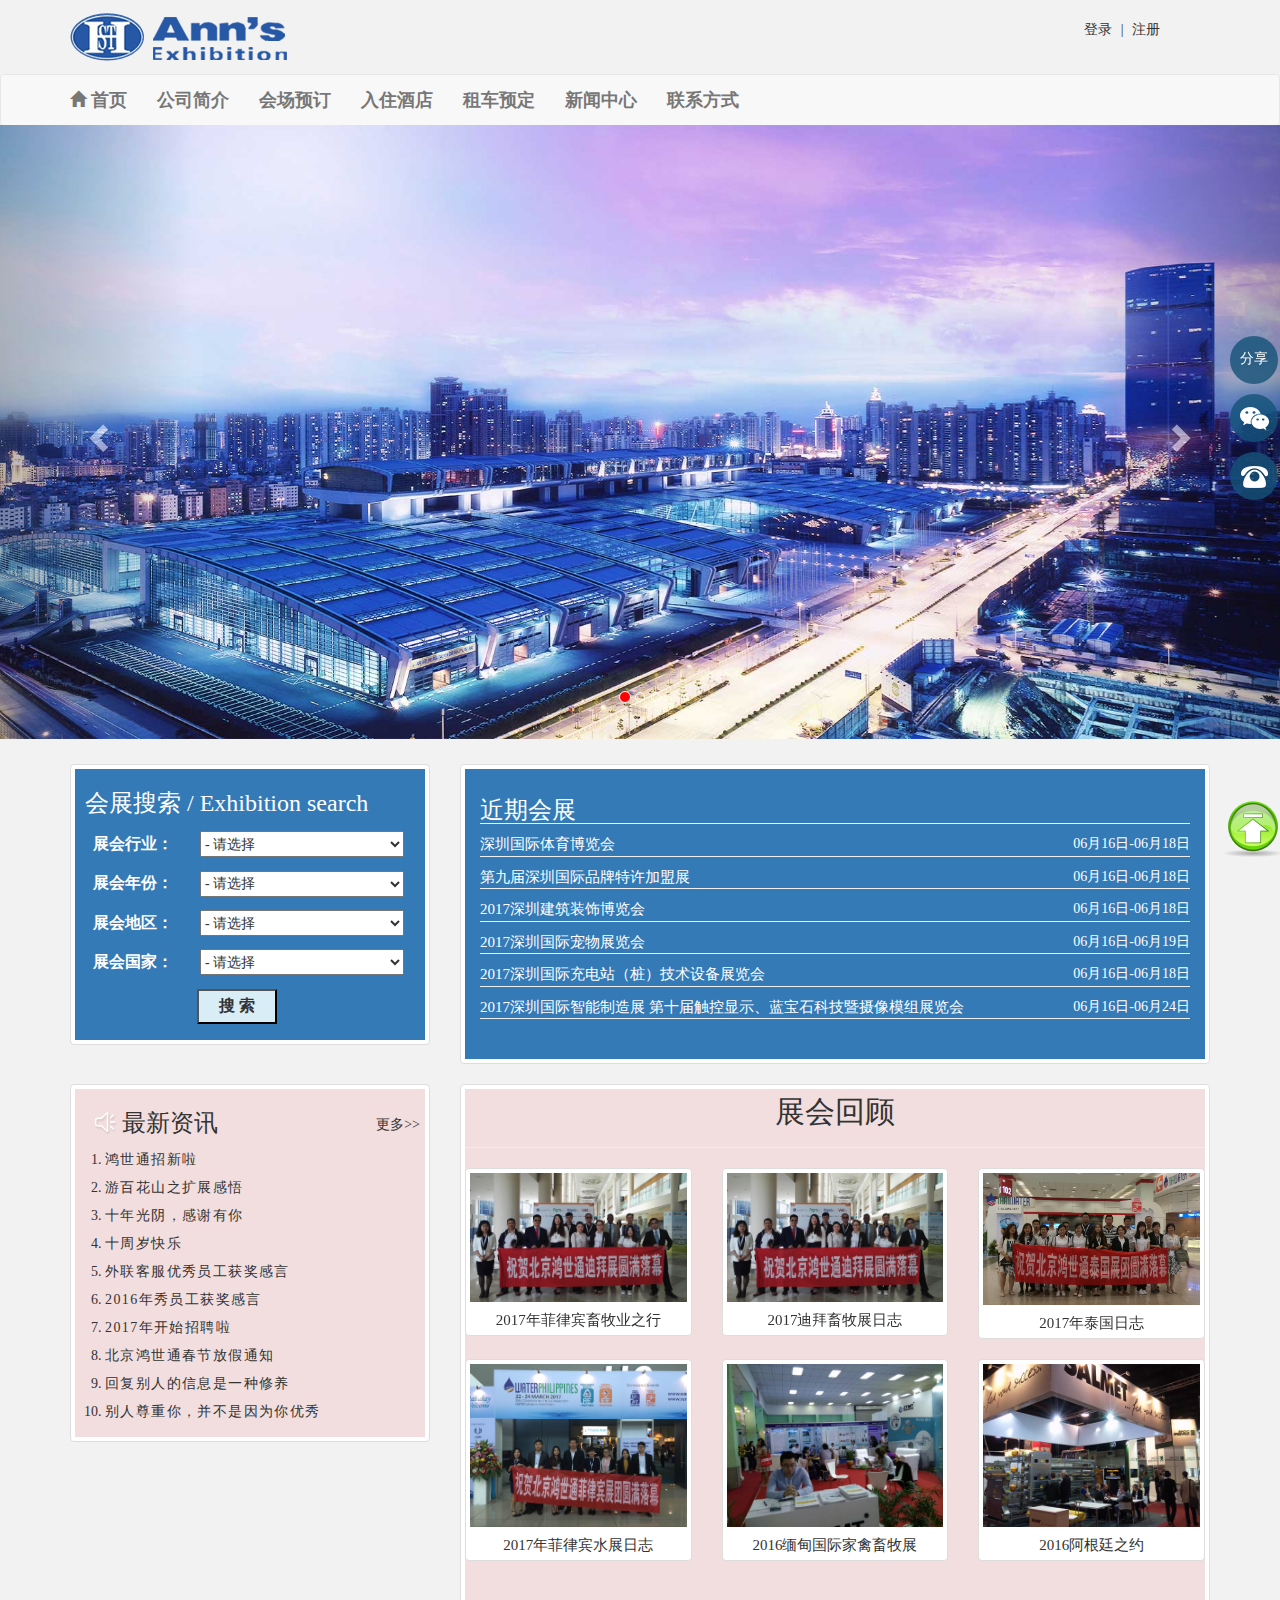
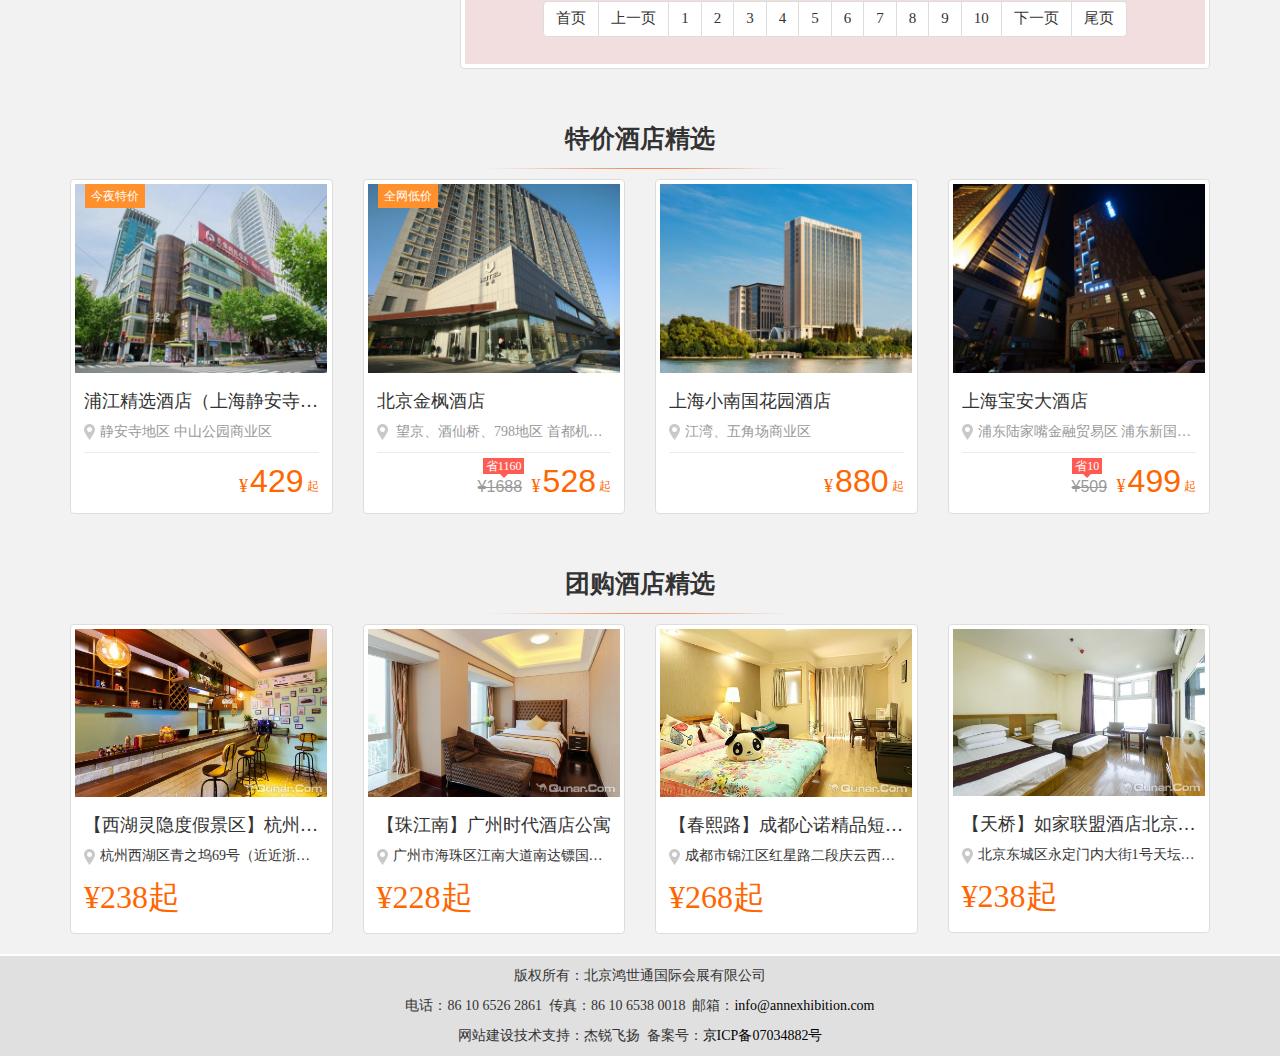
==== index.html @ a506583c "首次" ====
<!DOCTYPE html>
<html lang="en">
<head>
<meta charset="UTF-8">
<title>北京鸿世通</title>
<meta name="viewport" content="width=device-width,initial-scale=1.0">
<link rel="stylesheet" href="css/bootstrap.min.css">
<link rel="stylesheet" href="css/style.css">
</head>
<script>
    function shouji(){
        var a=document.getElementById("sjewm");
        if (a.style.display=="block"){
            a.style.display="none";
        }else {
            a.style.display="block";
        }
    }
    function weix(){
        var a=document.getElementById("ewm");
        if (a.style.display=="block"){
            a.style.display="none";
        }else {
            a.style.display="block";
        }
    }
    function dh(){
        var a= document.getElementById("dianh");
                if(a.style.display=="block"){
                    a.style.display="none";
                }else {
                    a.style.display="block";
                }
    }
    function zhuce(){
        var a= document.getElementById("biaod");
                if(a.style.display=="block"){
                    a.style.display="none";
                }else {
                    a.style.display="block";
                }
    }
  
</script>
<body>
<!--返回顶部js实现-->
<div id="btn"><img src="img/fanhui.png" alt=""></div> 
<script>
window.addEventListener("load", function () {
            var btn = document.getElementById("btn");
            btn.addEventListener("mouseover", moveIn, false);
            btn.addEventListener("mouseout", moveOut, false);

            function moveIn() {
                btn.style.color = "#fff"; //修改的是内联样式，具有最高的优先级; 
                btn.style.textIndent = "0em";
                btn.style.backgroundImage = "none";
                /*btn.style.backgroundColor = "#FF4401";*/
            }

            function moveOut() {
                btn.style.textIndent = "-9999em";
                /*btn.style.backgroundImage = "url(icons.png)";*/
            }

            function goTop(acceleration, time) { //修改参数可调整返回顶部的速度 
                acceleration = acceleration || 0.5;
                time = time || 10;
                var speed = 1 + acceleration;

                function getScrollTop() { //取得滚动条的竖直距离 
                    return document.documentElement.scrollTop || document.body.scrollTop;
                }

                function setScrollTop(value) { //设置滚动条的竖直距离,实现效果的关键就是在很短的间隔时间内不断地修改滚动条的竖直距离,以实现滚动效果 
                    document.documentElement.scrollTop = value;
                    document.body.scrollTop = value;
                }
                window.onscroll = function () {
                    var scrollTop = getScrollTop();
                    if (scrollTop > 500) { //判断滚动条距离窗口顶部多远时显示出来，这里是500px 
                        btn.style.display = "block";
                    }
                    else {
                        btn.style.display = "none";
                    }
                };
                btn.onclick = function () {
                    var timer = setInterval(function () {
                        setScrollTop(Math.floor(getScrollTop() / speed)); //这行代码是关键，取得滚动条竖直距离，除以speed后再给滚动条设置竖直距离 
                        if (getScrollTop() == 0) clearInterval(timer);
                    }, time);
                };
            }
            goTop(0.2, 8);
        }, false);
</script>
<!--返回顶部js实现-->
<header>
<div class="bj">
<div class="container">
    <div class="row">
        <div class="col-md-9">
          <a href="#"><img src="img/logo.png" alt=""/></a>
        </div>
    <div class="col-md-3">
    <div class="right">
           <a href="#">登录</a>
            <span class="shu">|</span>
            <a class="nav-aa1 Sign-in-n" style="cursor: pointer;" href="zhuce.html">注册</a>
    </div>
</div>
<!--注册部分开始-->

<!--注册部分结束-->
</div>
</div>
</div>
<nav role="navigation" class="navbar navbar-default">
<div class="container">
<!--折叠的按钮-->
<div class="navbar-header">
<button data-target="#navbarC" class="navbar-toggle" data-toggle="collapse">
<span class="icon-bar"></span>
<span class="icon-bar"></span>
<span class="icon-bar"></span>
</button>
<a href="index.html" class="navbar-brand"><i class="glyphicon glyphicon-home"></i>首页</a>
</div>
<!--导航，被折叠的步伐-->
<div id="navbarC" class="collapse navbar-collapse">
<ul class="nav navbar-nav">
<li><a href="gongsijianjie.html" class="b1 active">公司简介</a></li>
<li><a href="huichang.html" class="b2">会场预订</a></li>
<li><a href="ruzhujiudian.html" class="b3">入住酒店</a></li>
<li><a href="zucheyuding.html" class="b4">租车预定</a></li>
<li><a href="#" class="b5">新闻中心</a></li>
<li><a href="#" class="b6">联系方式</a></li>
</ul>

</div>
</div>
</nav>
</header>

<div id="banner">
    <div id="c-e-g" class="carousel slide">
        <!--小圆点-->
        <ol class="carousel-indicators">
            <li data-target="#c-e-g" data-slide-to="0" class="active"></li>
            <li data-target="#c-e-g" data-slide-to="1"></li>
            <li data-target="#c-e-g" data-slide-to="2"></li>
        </ol>
        <!--小圆点-->
        <div class="carousel-inner" role="listbox">
            <div class="item active">
                <div class="banner1">
                    <div class="row">
                        <img src="img/banner6.jpg" alt="" class="img-responsive">
                    </div>
                </div>
            </div>
            <div class="item">
                <div class="banner2">
                    <div class="row">
                        <img src="img/banner7.jpg" alt="" class="img-responsive">
                    </div>
                </div>
            </div>
            <div class="item">
                <div class="banner3">
                    <div class="row">
                        <img src="img/banner8.jpg" alt="" class="img-responsive">
                    </div>
                </div>
            </div>
        </div>
        <!--左箭头-->
        <a href="#c-e-g" data-slide="prev" class="left carousel-control">
            <span class="glyphicon glyphicon-chevron-left"></span>
        </a>
        <!--左箭头-->
        <!--右箭头-->
        <a href="#c-e-g" data-slide="next" class="right carousel-control">
            <span class="glyphicon glyphicon-chevron-right"></span>
        </a>
        <!--右箭头-->
    </div>

    <div class="index-sider">
        <div class="shouji" onclick="shouji()">分享</div>
        <div class="sjewm" id="sjewm">
            <a href="#"><img src="img/fenx.png" alt=""></a>
        </div>
        <div class="weix" onclick="weix()">
            <img src="img/wx.png" alt="">
        </div>
        <div class="ewm" id="ewm">
            <img src="img/ewm.png" alt="">
            <span>扫一扫，关注我们</span>
        </div>

        <div class="dh" onclick="dh()">
            <img src="img/dh.png" alt="">
        </div>
        <div class="dianh" id="dianh">
            <p>咨询电话：</p>
            <p>0755-8284 8800
                <br>
                0755-8284 8900
            </p>
        </div>
    </div>

</div>
<section id="section">
<div class="container">
    <div class="row">
        <div class="col-md-4">
            <div class="thumbnail">
                <div class="huizhang bg-primary">
                <h3>会展搜索 / Exhibition search</h3>
                <form action="#" method="post">
                    <p><label>展会行业：</label>
                        <select>
                            <option value=""> - 请选择</option>
                            <option value="">环保水处理</option>
                            <option value="">能源</option>
                            <option value="">农业牧畜</option>
                            <option value="">建材</option>
                            <option value="">铁路</option>
                            <option value="">制冷空调</option>
                            <option value="">医疗</option>
                            <option value="">绿化</option>
                            <option value="">电力</option>
                            <option value="">食品</option>
                            <option value="">酿酒</option>
                            <option value="">汽车、零配</option>
                        </select>
                    </p>
                    <p><label>展会年份：</label>
                        <select>
                            <option value=""> - 请选择</option>
                            <option value="">2005</option>
                            <option value="">2006</option>
                            <option value="">2007</option>
                            <option value="">2008</option>
                            <option value="">2009</option>
                            <option value="">2010</option>
                            <option value="">2011</option>
                            <option value="">2012</option>
                            <option value="">2013</option>
                            <option value="">2014</option>
                            <option value="">2015</option>
                            <option value="">2016</option>
                            <option value="">2017</option>
                        </select>
                    </p>
                    <p><label>展会地区：</label>
                        <select>
                            <option value=""> - 请选择</option>
                            <option value="">亚洲</option>
                            <option value="">北美洲</option>
                            <option value="">欧洲</option>
                            <option value="">南美洲</option>
                            <option value="">非洲</option>
                            <option value="">大洋洲</option>
                        </select>
                    </p>
                    <p><label>展会国家：</label>
                        <select>
                            <option value=""> - 请选择</option>
                            <option value="">中国</option>
                            <option value="">美国</option>
                            <option value="">墨西哥</option>
                            <option value="">加拿大</option>
                            <option value="">土耳其</option>
                            <option value="">马来西亚</option>
                            <option value="">泰国</option>
                            <option value="">孟加拉</option>
                            <option value="">越南</option>
                            <option value="">菲律宾</option>
                            <option value="">迪拜</option>
                            <option value="">哈萨克斯坦</option>
                            <option value="">萨特阿拉伯</option>
                            <option value="">阿布扎比</option>
                            <option value="">缅甸</option>
                            <option value="">印度</option>
                            <option value="">新加坡</option>
                            <option value="">叙利亚</option>
                            <option value="">巴基斯坦</option>
                        </select>
                    </p>
                    <p><label></label><input type="submit" value="搜 索" class="bg-info"></p>
                </form>
            </div>
            </div>
        </div>
        <div class="col-md-8">
            <div class="thumbnail">
                <div class="jqhz bg-primary">
                    <h3>近期会展</h3>
                    <p><a href="#">深圳国际体育博览会</a><span>06月16日-06月18日</span></p>
                    <p><a href="#">第九届深圳国际品牌特许加盟展</a><span>06月16日-06月18日</span></p>
                    <p><a href="#">2017深圳建筑装饰博览会</a><span>06月16日-06月18日</span></p>
                    <p><a href="#">2017深圳国际宠物展览会</a><span>06月16日-06月19日</span></p>
                    <p><a href="#">2017深圳国际充电站（桩）技术设备展览会</a><span>06月16日-06月18日</span></p>
                    <p><a href="#">2017深圳国际智能制造展 第十届触控显示、蓝宝石科技暨摄像模组展览会</a><span>06月16日-06月24日</span></p>
                </div>
            </div>
        </div>
    </div>
<div class="row">
    <div class="col-md-4">
      <div class="thumbnail">
          <div class="zxgg bg-danger">
              <span><a href="#">更多>></a></span>
              <h3><i class="tips"><img src="img/tips.png" alt=""></i>最新资讯</h3>
          <ol class="circle">
              <li><a href="#">鸿世通招新啦</a></li>
              <li><a href="#">游百花山之扩展感悟</a></li>
              <li><a href="#">十年光阴，感谢有你</a></li>
              <li><a href="#">十周岁快乐</a></li>
              <li><a href="#">外联客服优秀员工获奖感言</a></li>
              <li><a href="#">2016年秀员工获奖感言</a></li>
              <li><a href="#">2017年开始招聘啦</a></li>
              <li><a href="#">北京鸿世通春节放假通知</a></li>
              <li><a href="#">回复别人的信息是一种修养</a></li>
              <li><a href="#">别人尊重你，并不是因为你优秀</a></li>
          </ol>
      </div>
      </div>
    </div>
    <div class="col-md-8">
        <div class="thumbnail">
            <div class="zhhg bg-danger">
        <div class="page-header"><h2>展会回顾</h2></div>
            <div class="row">
            <div class="col-md-4 col-sm-4">
                <div class="thumbnail">
                    <a href="#"><img src="img/hz1.png" alt=""></a>
                    <a href="#">2017年菲律宾畜牧业之行</a>
                </div>
            </div>
            <div class="col-md-4 col-sm-4">
                <div class="thumbnail">
                    <a href="#"><img src="img/hz1.png" alt=""></a>
                    <a href="#">2017迪拜畜牧展日志</a>
                </div>
            </div>
            <div class="col-md-4 col-sm-4">
                <div class="thumbnail">
                    <a href="#"><img src="img/hz2.png" alt=""></a>
                    <a href="#">2017年泰国日志</a>
                </div>
            </div>
                <div class="col-md-4 col-sm-4">
                    <div class="thumbnail">
                        <a href="#"><img src="img/hz3.png" alt=""></a>
                        <a href="#">2017年菲律宾水展日志</a>
                    </div>
                </div>
                <div class="col-md-4 col-sm-4">
                    <div class="thumbnail">
                        <a href="#"><img src="img/hz4.jpg" alt=""></a>
                        <a href="#">2016缅甸国际家禽畜牧展</a>
                    </div>
                </div>
                <div class="col-md-4 col-sm-4">
                    <div class="thumbnail">
                        <a href="#"><img src="img/hz5.jpg" alt=""></a>
                        <a href="#">2016阿根廷之约</a>
                    </div>
                </div>
            </div>
       <div><!--分页-->
                    <ul class="pagination">
                        <li><a href="#">首页</a></li>
                        <li><a href="#">上一页</a></li>
                        <li class=""><a href="#">1</a></li>
                        <li><a href="#">2</a></li>
                        <li><a href="#">3</a></li>
                        <li><a href="#">4</a></li>
                        <li><a href="#">5</a></li>
                        <li><a href="#">6</a></li>
                        <li><a href="#">7</a></li>
                        <li><a href="#">8</a></li>
                        <li><a href="#">9</a></li>
                        <li><a href="#">10</a></li>
                        <li><a href="#">下一页</a></li>
                        <li><a href="#">尾页</a></li>
                    </ul>
                </div>
        </div>
    </div>
    </div>
</div>
</div>

</section>
<div class="lineb">
<div class="container">
<h2 class="dg">特价酒店精选</h2>
</div>
</div>
<section id="section1">
<div class="container">
<div class="row">
<div class="col-md-3 col-sm-3">
<div class="thumbnail">
    <div class="tp">
    <a href="#"><img src="img/tj1.jpg" alt=""></a></div>
    <span class="tj" title="尾房甩卖，好酒店低价住">今夜特价</span>
    <div class="caption">
        <h4><a href="#">浦江精选酒店（上海静安寺地铁站店）（原南京西路店）</a></h4>
        <p class="area"><i class="icon-area"></i>静安寺地区 中山公园商业区</p>
        <div class="price">
            <span class="price-sale">
                <span class="price-origin"></span>
                <dfn>¥</dfn>429<span>起</span></span>
        </div>
    </div>
</div>
</div>
<div class="col-md-3 col-sm-3">
<div class="thumbnail">
    <div class="tp">
    <a href="#"><img src="img/tj2.jpg" alt=""></a></div>
    <span class="tj" title="携程独享价，比某团至少便宜10%">全网低价</span>
    <div class="caption">
        <h4><a href="#">北京金枫酒店</a></h4>
        <p class="area"><i class="icon-area"></i> 望京、酒仙桥、798地区 首都机场、新国展地区</p>
        <div class="price">
            <span class="price-origin">
                <del>¥1688</del>
                <span class="tag-sale">省1160<b></b></span>
            </span>
            <span class="price-sale">
                <dfn>¥</dfn>528<span>起</span>
            </span>
        </div>
    </div>
</div>
</div>
<div class="col-md-3 col-sm-3">
<div class="thumbnail">
    <div class="tp">
    <a href="#"><img src="img/tj3.jpg" alt=""></a></div>
    <div class="caption">
        <h4><a href="#">上海小南国花园酒店</a></h4>
        <p class="area"><i class="icon-area"></i>江湾、五角场商业区</p>
        <div class="price">
            <span class="price-sale">
                <span class="price-origin"></span>
                <dfn>¥</dfn>880<span>起</span></span>
        </div>
    </div>
</div>
</div>
<div class="col-md-3 col-sm-3">

<div class="thumbnail">
    <div class="tp">
    <a href="#"><img src="img/tj4.jpg" alt=""></a></div>
    <div class="caption">
        <h4><a href="#">上海宝安大酒店</a></h4>
        <p class="area"><i class="icon-area"></i>浦东陆家嘴金融贸易区 浦东新国际博览中心</p>
        <div class="price">
            <span class="price-origin">
                <del>¥509</del>
                <span class="tag-sale">省10<b></b></span>
            </span>
            <span class="price-sale">
                <dfn>¥</dfn>499<span>起</span>
            </span>
        </div>
    </div>
</div>
</div>
</div>
<!--<div class="row">
<div class="col-md-3 col-sm-3">
<div class="thumbnail">
    <div class="tp">
    <a href="#"><img src="img/tj5.jpg" alt=""></a></div>
    <div class="caption">
        <h4><a href="#">桔子水晶酒店（上海迪斯尼周浦万达店）</a></h4>
        <p class="area"><i class="icon-area"></i>周浦康桥地区 迪士尼度假区</p>
        <div class="price">
            <span class="price-sale">
                <span class="price-origin"></span>
                <dfn>¥</dfn>539<span>起</span></span>
        </div>
    </div>
</div>
</div>
<div class="col-md-3 col-sm-3">
<div class="thumbnail">
    <div class="tp">
    <a href="#"><img src="img/tj6.jpg" alt=""></a></div>
    <span class="tj" title="携程独享价，比某团至少便宜10%">超值返现</span>
    <div class="caption">
        <h4><a href="#">上海源深加州酒店</a></h4>
        <p class="area"><i class="icon-area"></i>浦东陆家嘴金融贸易区 浦东新国际博览中心</p>
        <div class="price">
            <span class="price-origin">
                <del>¥1040</del>
                <span class="tag-sale">省500<b></b></span>
            </span>
            <span class="price-sale">
                <dfn>¥</dfn>540<span>起</span>
            </span>
        </div>
    </div>
</div>
</div>
<div class="col-md-3 col-sm-3">
<div class="thumbnail">
    <div class="tp">
    <a href="#"><img src="img/tj7.jpg" alt=""></a></div>
    <div class="caption">
        <h4><a href="#">上海徐汇云睿酒店（原云睿酒店（上海徐家汇八万人体育场店））</a></h4>
        <p class="area"><i class="icon-area"></i>八万人体育场地区 徐家汇地区</p>
        <div class="price">
            <span class="price-sale">
                <span class="price-origin"></span>
                <dfn>¥</dfn>569<span>起</span></span>
        </div>
    </div>
</div>
</div>
<div class="col-md-3 col-sm-3">
<div class="thumbnail">
    <div class="tp">
    <a href="#"><img src="img/tj8.jpg" alt=""></a></div>
    <div class="caption">
        <h4><a href="#">上海中山公园云睿酒店</a></h4>
        <p class="area"><i class="icon-area"></i>中山公园商业区 虹桥地区</p>
        <div class="price">
            <span class="price-origin">
                <del>¥408</del>
                <span class="tag-sale">省29<b></b></span>
            </span>
            <span class="price-sale">
                <dfn>¥</dfn>379<span>起</span>
            </span>
        </div>
    </div>
</div>
</div>


</div>-->
</div>
</section>

<div class="lineb">
    <div class="container">
        <h2 class="dg">团购酒店精选</h2>
    </div>
</div>
<section id="section2">
<div class="container">
<div class="row">
<div class="col-md-3 col-sm-3">
<div class="thumbnail">
<a href="#"><img src="img/tg1.jpg" alt=""></a>
<div class="caption">
<h4><a href="#">【西湖灵隐度假景区】杭州晓园往事客栈西湖店</a></h4>
<p class="area"><i class="icon-area"></i>杭州西湖区青之坞69号（近近浙大玉泉校区、植物园北门、黄龙体育中心）</p>
<div class="price">
<span class="price-sale">
<span>¥238起</span>
</span>
</div>
</div>
</div>
</div>

<div class="col-md-3 col-sm-3">
        <div class="thumbnail">
            <a href="#"><img src="img/tg2.jpg" alt=""></a>
            <div class="caption">
                <h4><a href="#">【珠江南】广州时代酒店公寓</a></h4>
                <p class="area"><i class="icon-area"></i>广州市海珠区江南大道南达镖国际中心36楼3609室</p>
                <div class="price">
<span class="price-sale">
<span>¥228起</span>
</span>
                </div>
            </div>
        </div>
    </div>

<div class="col-md-3 col-sm-3">
        <div class="thumbnail">
            <a href="#"><img src="img/tg3.jpg" alt=""></a>
            <div class="caption">
                <h4><a href="#">【春熙路】成都心诺精品短租公寓春熙路店</a></h4>
                <p class="area"><i class="icon-area"></i>成都市锦江区红星路二段庆云西街23号红星国际6号楼1510</p>
                <div class="price">
<span class="price-sale">
<span>¥268起</span>
</span>
                </div>
            </div>
        </div>
    </div>

<div class="col-md-3 col-sm-3">
        <div class="thumbnail">
            <a href="#"><img src="img/tg4.jpg" alt=""></a>
            <div class="caption">
                <h4><a href="#">【天桥】如家联盟酒店北京天桥伯鑫宾馆店</a></h4>
                <p class="area"><i class="icon-area"></i>北京东城区永定门内大街1号天坛公园西门</p>
                <div class="price">
<span class="price-sale">
<span>¥238起</span>
</span>
                </div>
            </div>
        </div>
    </div>
</div>
</div>
</section>

<footer id="footer">
<div class="container">
<div class="row text-center">
<p>版权所有：北京鸿世通国际会展有限公司</p>
<p>电话：86 10 6526 2861 &nbsp;传真：86 10 6538 0018
&nbsp;邮箱：<a href="#">info@annexhibition.com</a>
</p>
<p>网站建设技术支持：杰锐飞扬
&nbsp;备案号：<a href="#">京ICP备07034882号</a>
</p><i></i>
</div>
</div>
</footer>

</body>
<script src="js/jquery-1.11.1.min.js"></script>
<script src="js/bootstrap.min.js"></script>
<script src="js/script.js"></script>

</html>
---- css/style.css ----
* {
    padding: 0;
    margin: 0;
    box-sizing: border-box;
    font-family: "微软雅黑";
}

body {
    background-color: #f2f2f2;
}

#btn {
    position: fixed;
    bottom: 50px;
    right: 5px;
    width: 54px;
    height: 55px;
    /*background: url(icons.png) no-repeat 0 -110px;*/
}


/*背景图可随意找一张*/

font-size: 12px;
line-height: 55px;
text-align: center;
text-indent: -9999em;
cursor: pointer;
display: none;

/*注册部分开始*/

.Sign-in {
    position: fixed;
    background: rgba(0, 0, 0, .7);
    color: aliceblue;
    width: 100%;
    height: 100vh;
    z-index: 100;
    /*    display: none;*/
    padding-top: 50px;
}

.Sign-in>form {
    width: 400px;
    height: 300px;
    position: fixed;
    left: 50%;
    margin-left: -200px;
    background: rgb(255, 255, 255);
    text-align: center;
    display: none;
}

.Sign-in>form legend {
    text-align: center;
    font-weight: bold;
}

.Sign-in>form legend+a {
    float: right;
    margin-top: -50px;
    margin-right: 10px;
    color: #1668e2;
    font-weight: bold;
    cursor: pointer;
}

.Sign-in>form span {
    color: #000;
    float: right;
    margin-right: 50px;
}

.Sign-in>form a span i {
    color: #528bdf;
    font-size: 16px;
}

.Sign-in form input[type="text"],
.Sign-in form input[type="password"] {
    clear: both;
    width: 300px;
    height: 50px;
    margin-bottom: 20px;
    border: 2px solid #1668e2;
    padding-left: 5px;
    color: black;
}

.Sign-in>form input[type="password"] {
    margin-bottom: 5px;
}

.Sign-in>form input[type="checkbox"] {
    float: left;
    margin-left: 50px;
}

.Sign-in>form p {
    float: left;
    color: black;
}

.Sign-in>form p+a {
    float: right;
    margin-right: 50px;
}

.Sign-in>form button {
    width: 300px;
    height: 40px;
    font-weight: bold;
}

.Sign-in .div1 {
    width: 80px;
    height: 80px;
    top: 60%;
    left: 50%;
    margin-left: -40px;
    border-radius: 50%;
    position: fixed;
    background: rgba(0, 0, 0, .7);
    transform: scale(.9);
    transition: .5s;
}

.Sign-in .div1:hover {
    transform: scale(1.2);
}

.Sign-in .div1 span {
    text-align: center;
    width: 80px;
    height: 80px;
    border-radius: 50%;
    line-height: 80px;
    font-size: 40px;
    cursor: pointer;
}

.immediately {
    width: 500px;
    position: fixed;
    left: 50%;
    margin-left: -250px;
    background: #fff;
    color: black;
    display: none;
}

.immediately form {
    padding-left: 20px;
    padding-right: 20px;
}

.immediately .fhdl {
    float: right;
    margin-top: -50px;
    color: #1668e2;
    font-weight: bold;
    cursor: pointer;
}

.immediately form legend {
    text-align: center;
    font-weight: bold;
}

.immediately form lable {
    display: inline-block;
    width: 90px;
    font-size: 16px;
}

.immediately form button {
    margin-top: -20px;
    margin-left: 90px;
    margin-bottom: 20px;
}

.immediately form input[type="checkbox"] {
    float: left;
    margin-top: -20px;
    margin-left: 90px;
}

.immediately form input[type="checkbox"]+p {
    float: left;
    margin-top: -24px;
    margin-left: 110px;
}

.immediately form .zzc {
    width: 300px;
    margin-top: 10px;
    height: 40px;
}

@media (max-width: 517px) {
    .immediately {
        transform: scale(.5);
        top: -50px;
    }
}

@media (max-width: 517px) {
    .Sign-in>form {
        transform: scale(.8);
        top: 20px;
    }
}

@media (max-width: 517px) {
    .Sign-in>form legend+a {
        margin-right: 50px;
    }
}

@media (max-width: 517px) {
    .Sign-in .div1 {
        transform: scale(.5);
        top: 50%;
    }
}


/*注册部分结束*/

.thumbnail:hover {
    /*border: 1px solid red;*/
}

header img {
    padding: 13px 0;
}

header .bj .right {
    float: right;
    margin-right: 50px;
}

header .bj .right .shu {
    padding: 0 5px;
}

header .bj .right a {
    display: inline-block;
    color: #333;
    line-height: 60px;
}

header .bj .right a:hover {
    color: red;
}

.navbar-brand {
    font-weight: 600;
}

#navbarC ul li a {
    font-size: 18px;
    margin-top: 0;
    font-weight: 600;
}

#navbarC ul li>a:hover {
    background: #3983E5;
    color: #fff;
}

.navbar {
    margin-bottom: -1px;
}

.navbar-header i {
    padding-right: 5px;
    font-size: 16px;
}

#banner {}

.carousel-indicators .active {
    background-color: red;
}

.index-sider {
    position: fixed;
    width: 50px;
    right: 0;
    bottom: 390px;
    z-index: 9;
}

.index-sider .weix,
.index-sider .dh,
.index-sider .shouji {
    width: 48px;
    height: 48px;
    text-align: center;
    border: 1px solid transparent;
    border-radius: 50%;
    margin: 10px 0;
    cursor: pointer;
    background: url(../img/tmbj.png);
    position: relative;
    padding-top: 12px;
    box-sizing: border-box;
    color: #fff;
}

.index-sider .ewm,
.index-sider .dianh,
.index-sider .sjewm {
    position: absolute;
    width: 156px;
    height: 182px;
    top: 68px;
    left: -160px;
    background: url("../img/beij.png") top center no-repeat;
    box-sizing: border-box;
    padding: 10px 17px 10px 10px;
    display: none;
    text-align: center;
}

.index-sider .sjewm {
    width: 156px;
    height: 160px;
    top: 10px;
    display: none;
}

.index-sider .sjewm img {
    position: absolute;
    right: 7px;
    top: 0;
}

.index-sider .sjewm span {
    display: block;
    color: #FFF;
    font-size: 14px;
    line-height: 43px;
    text-align: center;
}

.index-sider .ewm span {
    display: block;
    color: #FFF;
    font-size: 14px;
    line-height: 43px;
    text-align: center;
}

.index-sider .dianh {
    width: 156px;
    height: 126px;
    top: 128px;
    display: none;
}

.index-sider .dianh p {
    font-size: 16px;
    line-height: 2;
    color: #FFF;
    text-align: left;
}

.lineb .dg {
    height: 60px;
    line-height: 60px;
    font-size: 25px;
    font-weight: 600;
    text-align: center;
    background: url("../img/lineb.png") no-repeat center bottom;
}

#section {
    margin-top: 25px;
}

#section .huizhang {
    padding: 1px 10px;
}

#section .huizhang h3 {
    margin-bottom: 15px;
}

#section .huizhang p {
    padding: 0 8px;
}

#section .huizhang label {
    width: 33%;
    font-size: 16px;
}

#section .huizhang select {
    width: 65%;
    height: 26px;
    color: #333;
}

#section .huizhang input {
    padding: 4px 20px;
    color: #333;
    font-size: 16px;
    font-weight: bold;
    margin-bottom: 5px;
}

#section .jqhz {
    padding: 8px 15px 30px;
}

#section .jqhz p {
    border-bottom: 1px solid #f0f0f0;
}

#section .jqhz h3 {
    border-bottom: 1px solid #f0f0f0;
}

#section .jqhz p a {
    font-size: 15px;
    color: #fff;
    text-decoration: none;
}

#section .jqhz p a:hover {
    color: red;
}

#section .jqhz span {
    float: right;
}

#section .zxgg .tips img {
    margin-top: -5px;
    margin-left: -10px;
    padding-right: 5px;
}

#section .zxgg span {
    float: right;
    margin-top: 25px;
}

#section .zxgg span a {
    color: #333;
}

#section span a:hover {
    color: red;
}

#section .zxgg {
    padding: 1px 5px 1px 30px;
}

#section .zxgg ol li {
    line-height: 2em;
}

#section .zxgg ol li a {
    font-size: 14px;
    color: #333;
    letter-spacing: 0.1em;
}

#section .zxgg ol li a:hover {
    color: red;
}

#section .page-header {
    margin-top: -15px;
    text-align: center;
}

#section .zhhg {
    padding: 1px 0;
}

#section .col-md-8 .zhhg {
    text-align: center;
}

#section .col-md-8 .zhhg img {
    margin-bottom: 8px;
}

#section .zhhg .thumbnail:hover {
    transform: scale(1.04);
}

#section .col-md-8 .zhhg a {
    font-size: 15px;
    color: #333;
    text-decoration: none;
}

#section .col-md-8 .zhhg a:hover {
    color: red;
}


/*特价酒店部分*/

#section1 .tj {
    position: absolute;
    top: 5px;
    left: 30px;
    width: 60px;
    height: 24px;
    line-height: 24px;
    text-align: center;
    font-size: 12px;
    color: #FFF;
    cursor: pointer;
    background-color: #FF902C;
}

#section1 .tp {
    overflow: hidden;
}

#section1 .tp img:hover {
    transform: scale(1.1);
    transition: 1s;
}

#section1 h4 a {
    color: #333;
}

#section1 h4 a:hover {
    color: red;
}

#section1 h4,
#section1 .area {
    white-space: nowrap;
    text-overflow: ellipsis;
    overflow: hidden;
}

#section1 .area {
    color: #999;
}

#section1 .icon-area {
    display: inline-block;
    width: 11px;
    height: 16px;
    vertical-align: middle;
    margin-right: 5px;
    background-image: url(../img/icon-area.png);
    background-repeat: no-repeat;
}

#section1 .price {
    padding: 10px 0 0;
    text-align: right;
    border-top: 1px solid #ECECEC;
}

#section1 .price-origin {
    position: relative;
    display: inline-block;
}

#section1 .price-sale {
    margin-left: 6px;
    font: 32px Arial;
    color: #F60;
}

#section1 .price-sale dfn {
    font-size: 18px;
    margin-right: 2px;
    font-style: normal;
    font-family: "Arial !important";
}

#section1 .price-sale span {
    margin-left: 3px;
    vertical-align: 2px;
    font: 12px Simsun;
}

#section1 .price-origin del {
    font: 16px Arial;
    color: #999;
}

#section1 .price-origin .tag-sale {
    position: absolute;
    top: -20px;
    left: 50%;
    height: 16px;
    margin-left: -17px;
    padding: 0 3px;
    line-height: 16px;
    text-align: center;
    white-space: nowrap;
    font-size: 12px;
    color: #FFF;
    background-color: #FE5B52;
}

#section1 .price-origin .tag-sale b {
    position: absolute;
    bottom: -4px;
    left: 50%;
    width: 0;
    height: 0;
    margin-left: -4px;
    line-height: 0;
    font-size: 0;
    overflow: hidden;
    border-top: 4px solid #FE5B52;
    border-left: 4px solid #FFF;
    border-right: 4px solid #FFF;
}


/*特价酒店部分*/


/*团购酒店部分*/

#section2 h4 a {
    color: #333;
}

#section2 h4 a:hover {
    color: red;
}

#section2 h4,
#section2 .area {
    white-space: nowrap;
    text-overflow: ellipsis;
    overflow: hidden;
}

#section2 .icon-area {
    display: inline-block;
    width: 11px;
    height: 16px;
    vertical-align: middle;
    margin-right: 5px;
    background-image: url(../img/icon-area.png);
    background-repeat: no-repeat;
}

#section2 .price-sale {
    font: 32px Arial;
    color: #F60;
}


/*团购酒店部分*/


/*footer部分*/

#footer {
    border-top: 2px solid #fff;
    background: #e0e0e0;
}

#footer p:nth-child(1) {
    margin-top: 10px;
}

#footer a {
    color: #000;
}

#footer a:hover {
    text-decoration: none;
}


/*footer部分*/
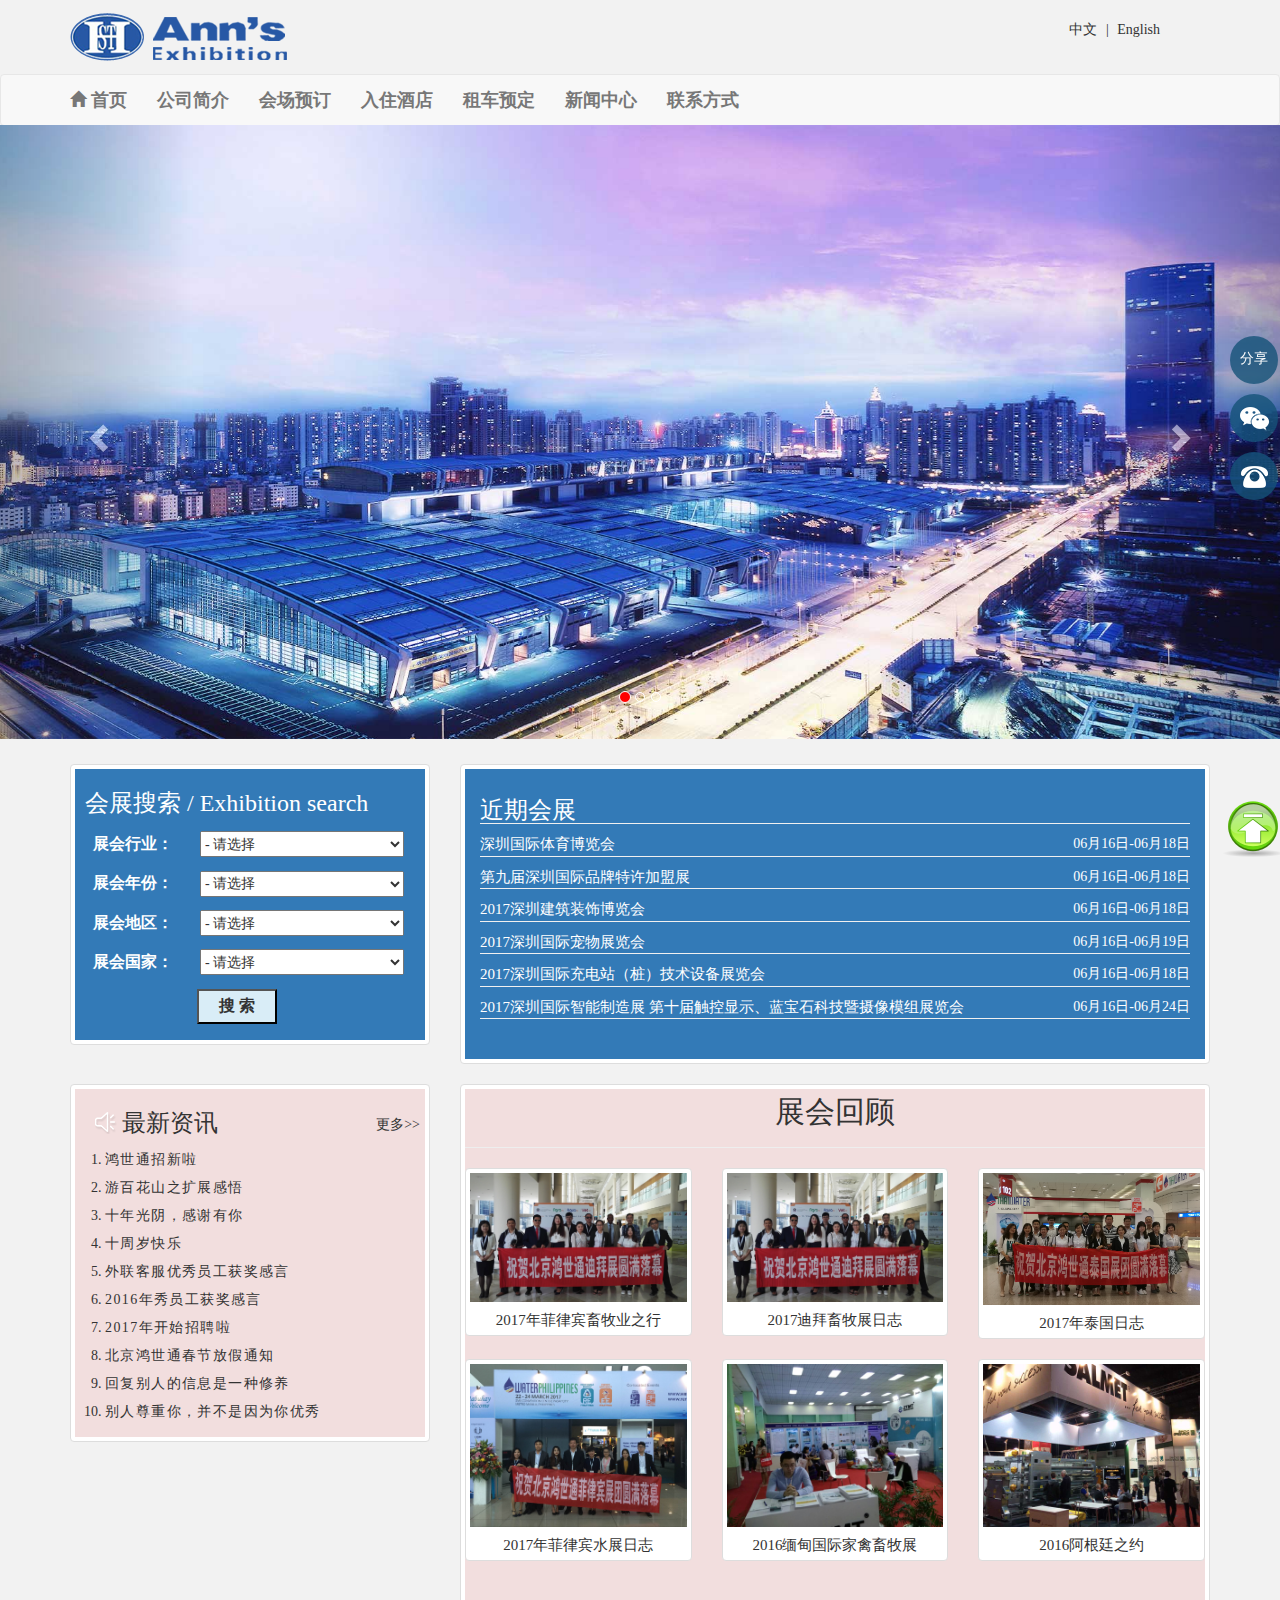
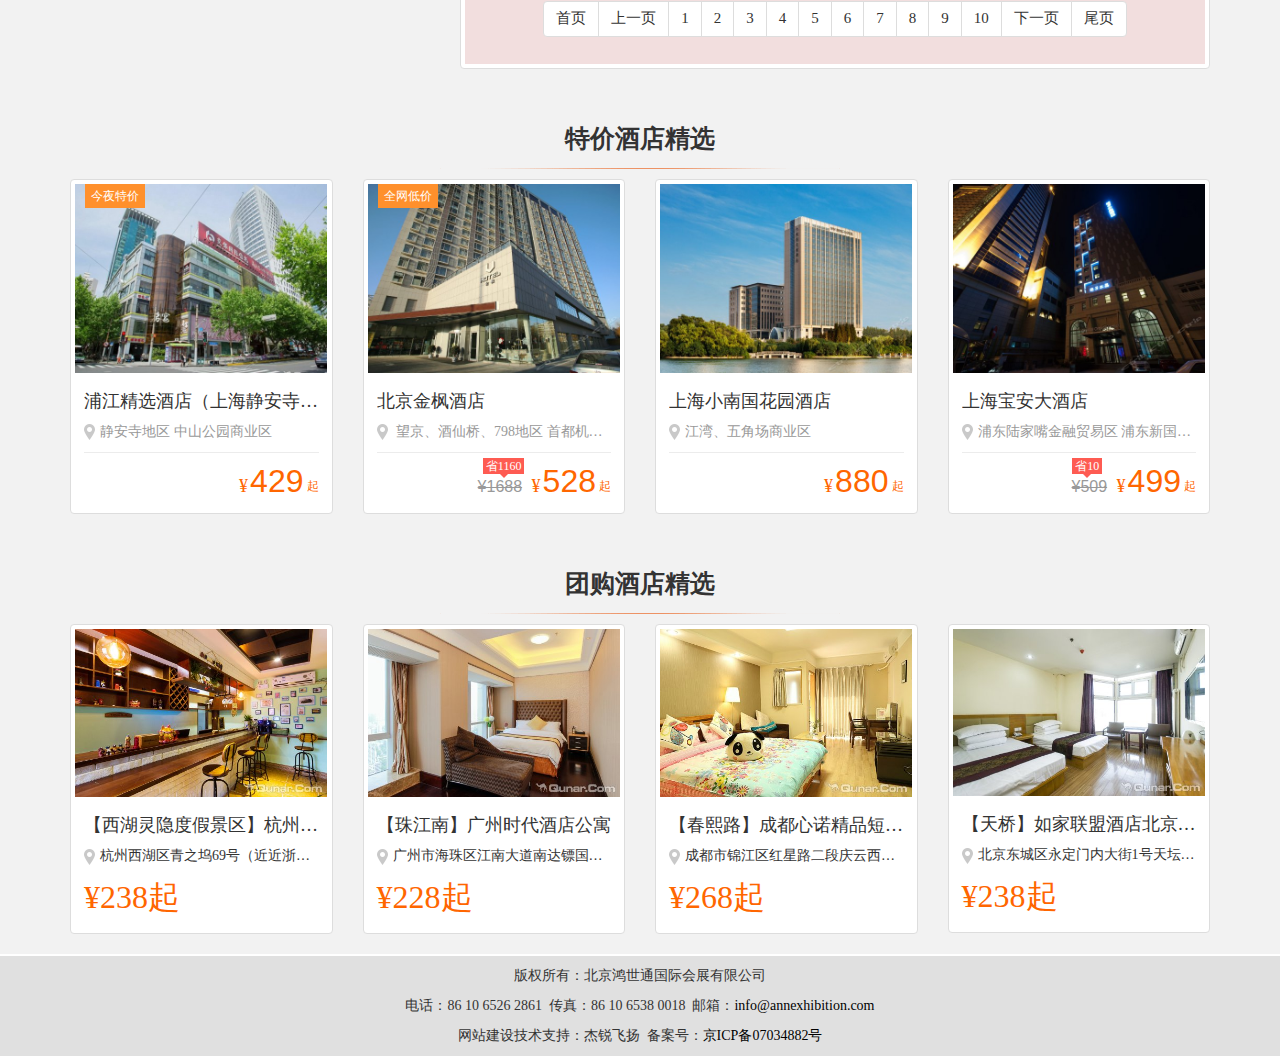
==== commit e6d6c934: "修改" ====
--- a/index.html
+++ b/index.html
@@ -105,9 +105,9 @@
         </div>
     <div class="col-md-3">
     <div class="right">
-           <a href="#">登录</a>
+           <a href="#">中文</a>
             <span class="shu">|</span>
-            <a class="nav-aa1 Sign-in-n" style="cursor: pointer;" href="zhuce.html">注册</a>
+            <a class="nav-aa1" style="cursor: pointer;" href="zhuce.html">English</a>
     </div>
 </div>
 <!--注册部分开始-->
--- a/css/style.css
+++ b/css/style.css
@@ -15,6 +15,7 @@
     right: 5px;
     width: 54px;
     height: 55px;
+    z-index: 30;
     /*background: url(icons.png) no-repeat 0 -110px;*/
 }
 
@@ -30,200 +31,6 @@
 
 /*注册部分开始*/
 
-.Sign-in {
-    position: fixed;
-    background: rgba(0, 0, 0, .7);
-    color: aliceblue;
-    width: 100%;
-    height: 100vh;
-    z-index: 100;
-    /*    display: none;*/
-    padding-top: 50px;
-}
-
-.Sign-in>form {
-    width: 400px;
-    height: 300px;
-    position: fixed;
-    left: 50%;
-    margin-left: -200px;
-    background: rgb(255, 255, 255);
-    text-align: center;
-    display: none;
-}
-
-.Sign-in>form legend {
-    text-align: center;
-    font-weight: bold;
-}
-
-.Sign-in>form legend+a {
-    float: right;
-    margin-top: -50px;
-    margin-right: 10px;
-    color: #1668e2;
-    font-weight: bold;
-    cursor: pointer;
-}
-
-.Sign-in>form span {
-    color: #000;
-    float: right;
-    margin-right: 50px;
-}
-
-.Sign-in>form a span i {
-    color: #528bdf;
-    font-size: 16px;
-}
-
-.Sign-in form input[type="text"],
-.Sign-in form input[type="password"] {
-    clear: both;
-    width: 300px;
-    height: 50px;
-    margin-bottom: 20px;
-    border: 2px solid #1668e2;
-    padding-left: 5px;
-    color: black;
-}
-
-.Sign-in>form input[type="password"] {
-    margin-bottom: 5px;
-}
-
-.Sign-in>form input[type="checkbox"] {
-    float: left;
-    margin-left: 50px;
-}
-
-.Sign-in>form p {
-    float: left;
-    color: black;
-}
-
-.Sign-in>form p+a {
-    float: right;
-    margin-right: 50px;
-}
-
-.Sign-in>form button {
-    width: 300px;
-    height: 40px;
-    font-weight: bold;
-}
-
-.Sign-in .div1 {
-    width: 80px;
-    height: 80px;
-    top: 60%;
-    left: 50%;
-    margin-left: -40px;
-    border-radius: 50%;
-    position: fixed;
-    background: rgba(0, 0, 0, .7);
-    transform: scale(.9);
-    transition: .5s;
-}
-
-.Sign-in .div1:hover {
-    transform: scale(1.2);
-}
-
-.Sign-in .div1 span {
-    text-align: center;
-    width: 80px;
-    height: 80px;
-    border-radius: 50%;
-    line-height: 80px;
-    font-size: 40px;
-    cursor: pointer;
-}
-
-.immediately {
-    width: 500px;
-    position: fixed;
-    left: 50%;
-    margin-left: -250px;
-    background: #fff;
-    color: black;
-    display: none;
-}
-
-.immediately form {
-    padding-left: 20px;
-    padding-right: 20px;
-}
-
-.immediately .fhdl {
-    float: right;
-    margin-top: -50px;
-    color: #1668e2;
-    font-weight: bold;
-    cursor: pointer;
-}
-
-.immediately form legend {
-    text-align: center;
-    font-weight: bold;
-}
-
-.immediately form lable {
-    display: inline-block;
-    width: 90px;
-    font-size: 16px;
-}
-
-.immediately form button {
-    margin-top: -20px;
-    margin-left: 90px;
-    margin-bottom: 20px;
-}
-
-.immediately form input[type="checkbox"] {
-    float: left;
-    margin-top: -20px;
-    margin-left: 90px;
-}
-
-.immediately form input[type="checkbox"]+p {
-    float: left;
-    margin-top: -24px;
-    margin-left: 110px;
-}
-
-.immediately form .zzc {
-    width: 300px;
-    margin-top: 10px;
-    height: 40px;
-}
-
-@media (max-width: 517px) {
-    .immediately {
-        transform: scale(.5);
-        top: -50px;
-    }
-}
-
-@media (max-width: 517px) {
-    .Sign-in>form {
-        transform: scale(.8);
-        top: 20px;
-    }
-}
-
-@media (max-width: 517px) {
-    .Sign-in>form legend+a {
-        margin-right: 50px;
-    }
-}
-
-@media (max-width: 517px) {
-    .Sign-in .div1 {
-        transform: scale(.5);
-        top: 50%;
-    }
-}
 
 
 /*注册部分结束*/
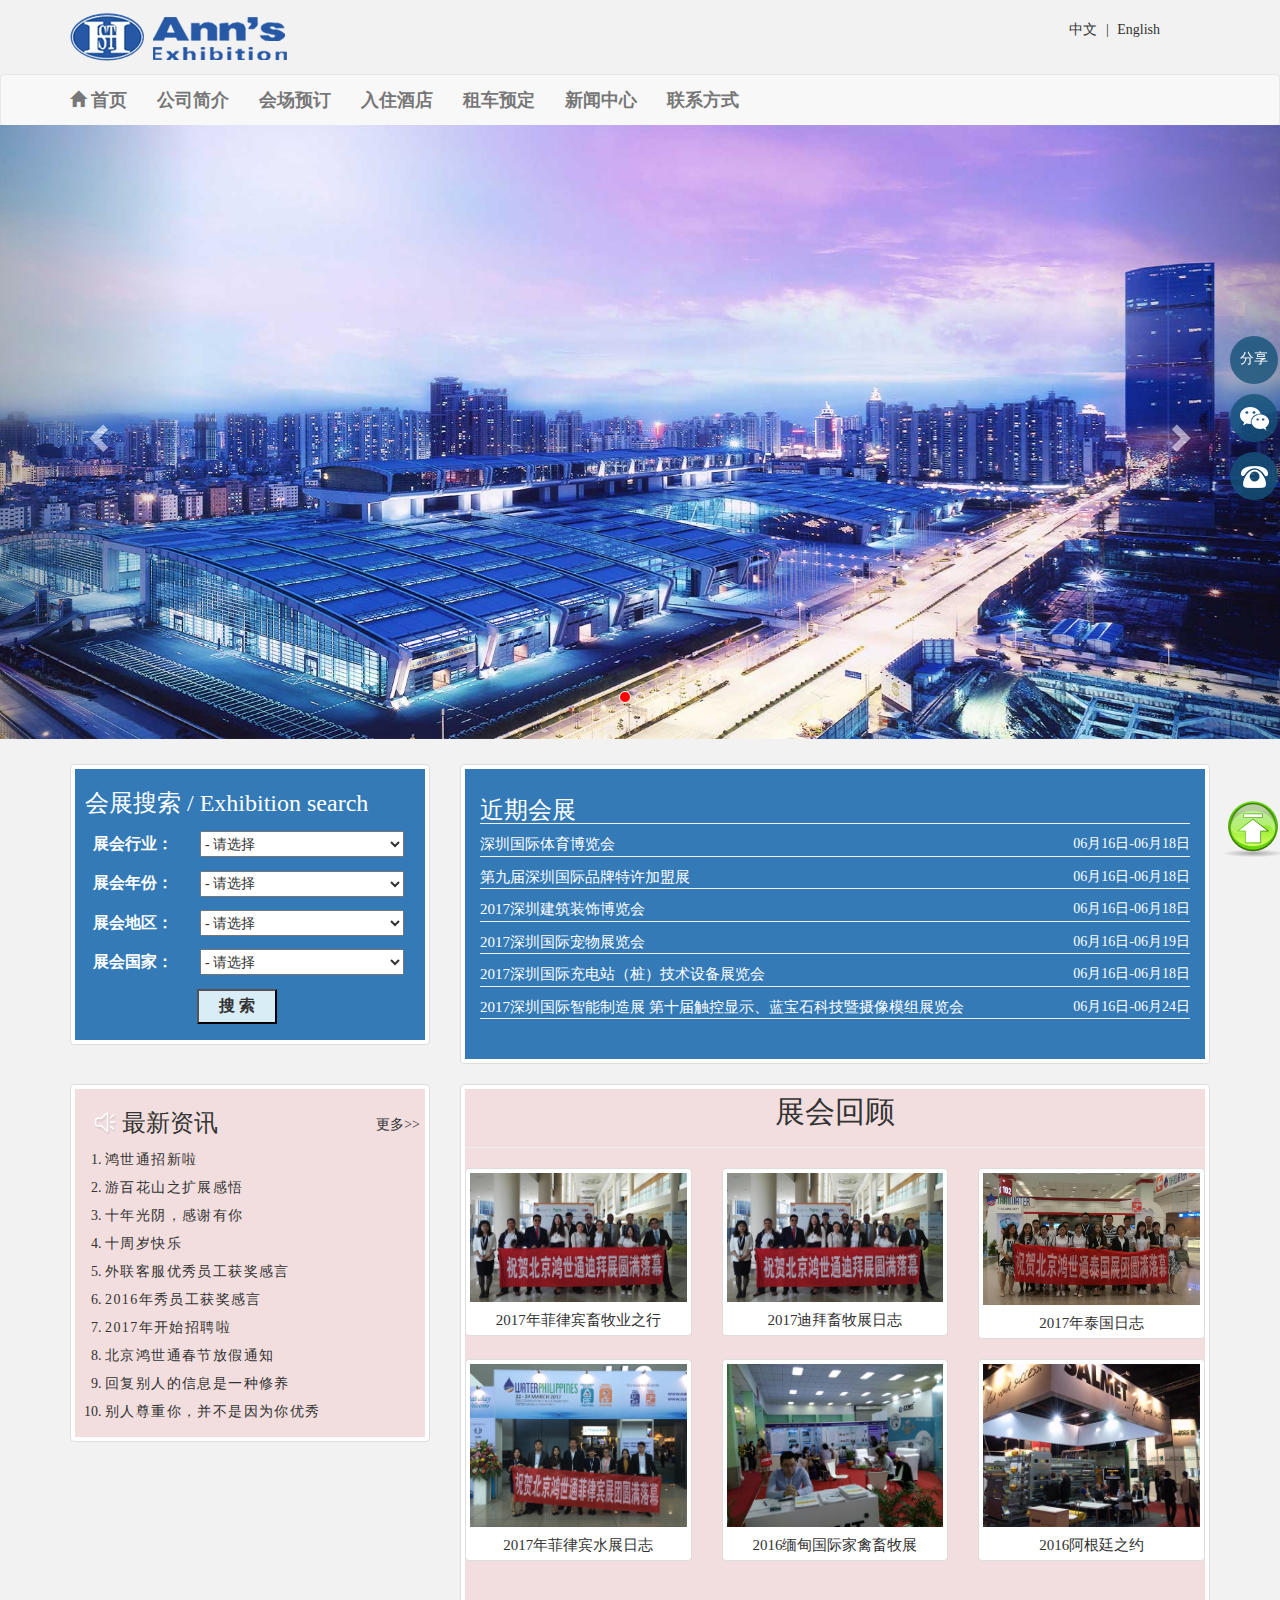
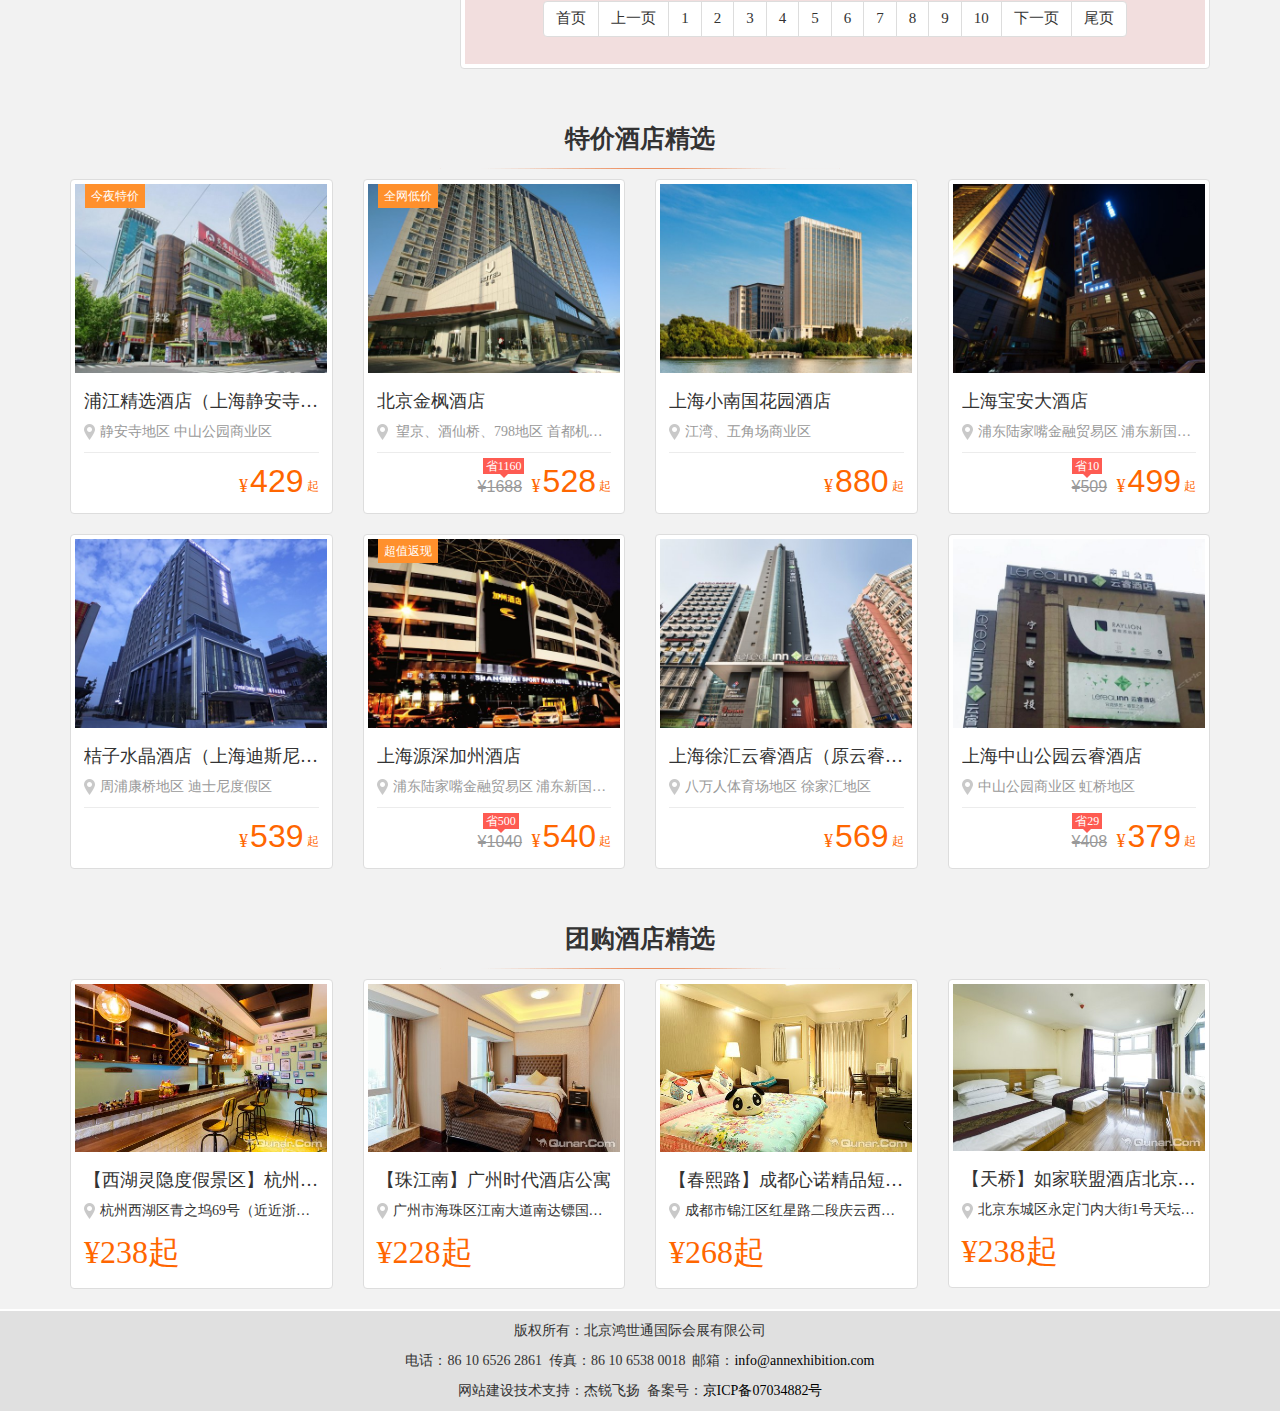
==== commit 5336f624: "修改" ====
--- a/index.html
+++ b/index.html
@@ -48,20 +48,6 @@
 <script>
 window.addEventListener("load", function () {
             var btn = document.getElementById("btn");
-            btn.addEventListener("mouseover", moveIn, false);
-            btn.addEventListener("mouseout", moveOut, false);
-
-            function moveIn() {
-                btn.style.color = "#fff"; //修改的是内联样式，具有最高的优先级; 
-                btn.style.textIndent = "0em";
-                btn.style.backgroundImage = "none";
-                /*btn.style.backgroundColor = "#FF4401";*/
-            }
-
-            function moveOut() {
-                btn.style.textIndent = "-9999em";
-                /*btn.style.backgroundImage = "url(icons.png)";*/
-            }
 
             function goTop(acceleration, time) { //修改参数可调整返回顶部的速度 
                 acceleration = acceleration || 0.5;
@@ -78,7 +64,7 @@
                 }
                 window.onscroll = function () {
                     var scrollTop = getScrollTop();
-                    if (scrollTop > 500) { //判断滚动条距离窗口顶部多远时显示出来，这里是500px 
+                    if (scrollTop > 750) { //判断滚动条距离窗口顶部多远时显示出来，这里是750px 
                         btn.style.display = "block";
                     }
                     else {
@@ -96,6 +82,7 @@
         }, false);
 </script>
 <!--返回顶部js实现-->
+<!--头部部分开始-->
 <header>
 <div class="bj">
 <div class="container">
@@ -110,9 +97,6 @@
             <a class="nav-aa1" style="cursor: pointer;" href="zhuce.html">English</a>
     </div>
 </div>
-<!--注册部分开始-->
-
-<!--注册部分结束-->
 </div>
 </div>
 </div>
@@ -142,7 +126,9 @@
 </div>
 </nav>
 </header>
-
+<!--头部部分结束-->
+
+<!--banner部分开始-->
 <div id="banner">
     <div id="c-e-g" class="carousel slide">
         <!--小圆点-->
@@ -187,6 +173,7 @@
         <!--右箭头-->
     </div>
 
+   <!--侧边部分开始-->
     <div class="index-sider">
         <div class="shouji" onclick="shouji()">分享</div>
         <div class="sjewm" id="sjewm">
@@ -211,8 +198,13 @@
             </p>
         </div>
     </div>
-
-</div>
+    <!--侧边部分结束-->
+
+</div>
+<!--banner部分结束-->
+
+
+<!--main部分开始-->
 <section id="section">
 <div class="container">
     <div class="row">
@@ -403,6 +395,8 @@
 <h2 class="dg">特价酒店精选</h2>
 </div>
 </div>
+
+
 <section id="section1">
 <div class="container">
 <div class="row">
@@ -478,7 +472,7 @@
 </div>
 </div>
 </div>
-<!--<div class="row">
+<div class="row">
 <div class="col-md-3 col-sm-3">
 <div class="thumbnail">
     <div class="tp">
@@ -550,7 +544,7 @@
 </div>
 
 
-</div>-->
+</div>
 </div>
 </section>
 
@@ -624,7 +618,9 @@
 </div>
 </div>
 </section>
-
+<!--main部分结束-->
+
+<!--footer部分开始-->
 <footer id="footer">
 <div class="container">
 <div class="row text-center">
@@ -638,10 +634,13 @@
 </div>
 </div>
 </footer>
-
+<!--footer部分结束-->
 </body>
+<!--引入jQuery插件-->
 <script src="js/jquery-1.11.1.min.js"></script>
+<!--引入bootstrap插件-->
 <script src="js/bootstrap.min.js"></script>
+<!--引入script.js-->
 <script src="js/script.js"></script>
 
 </html>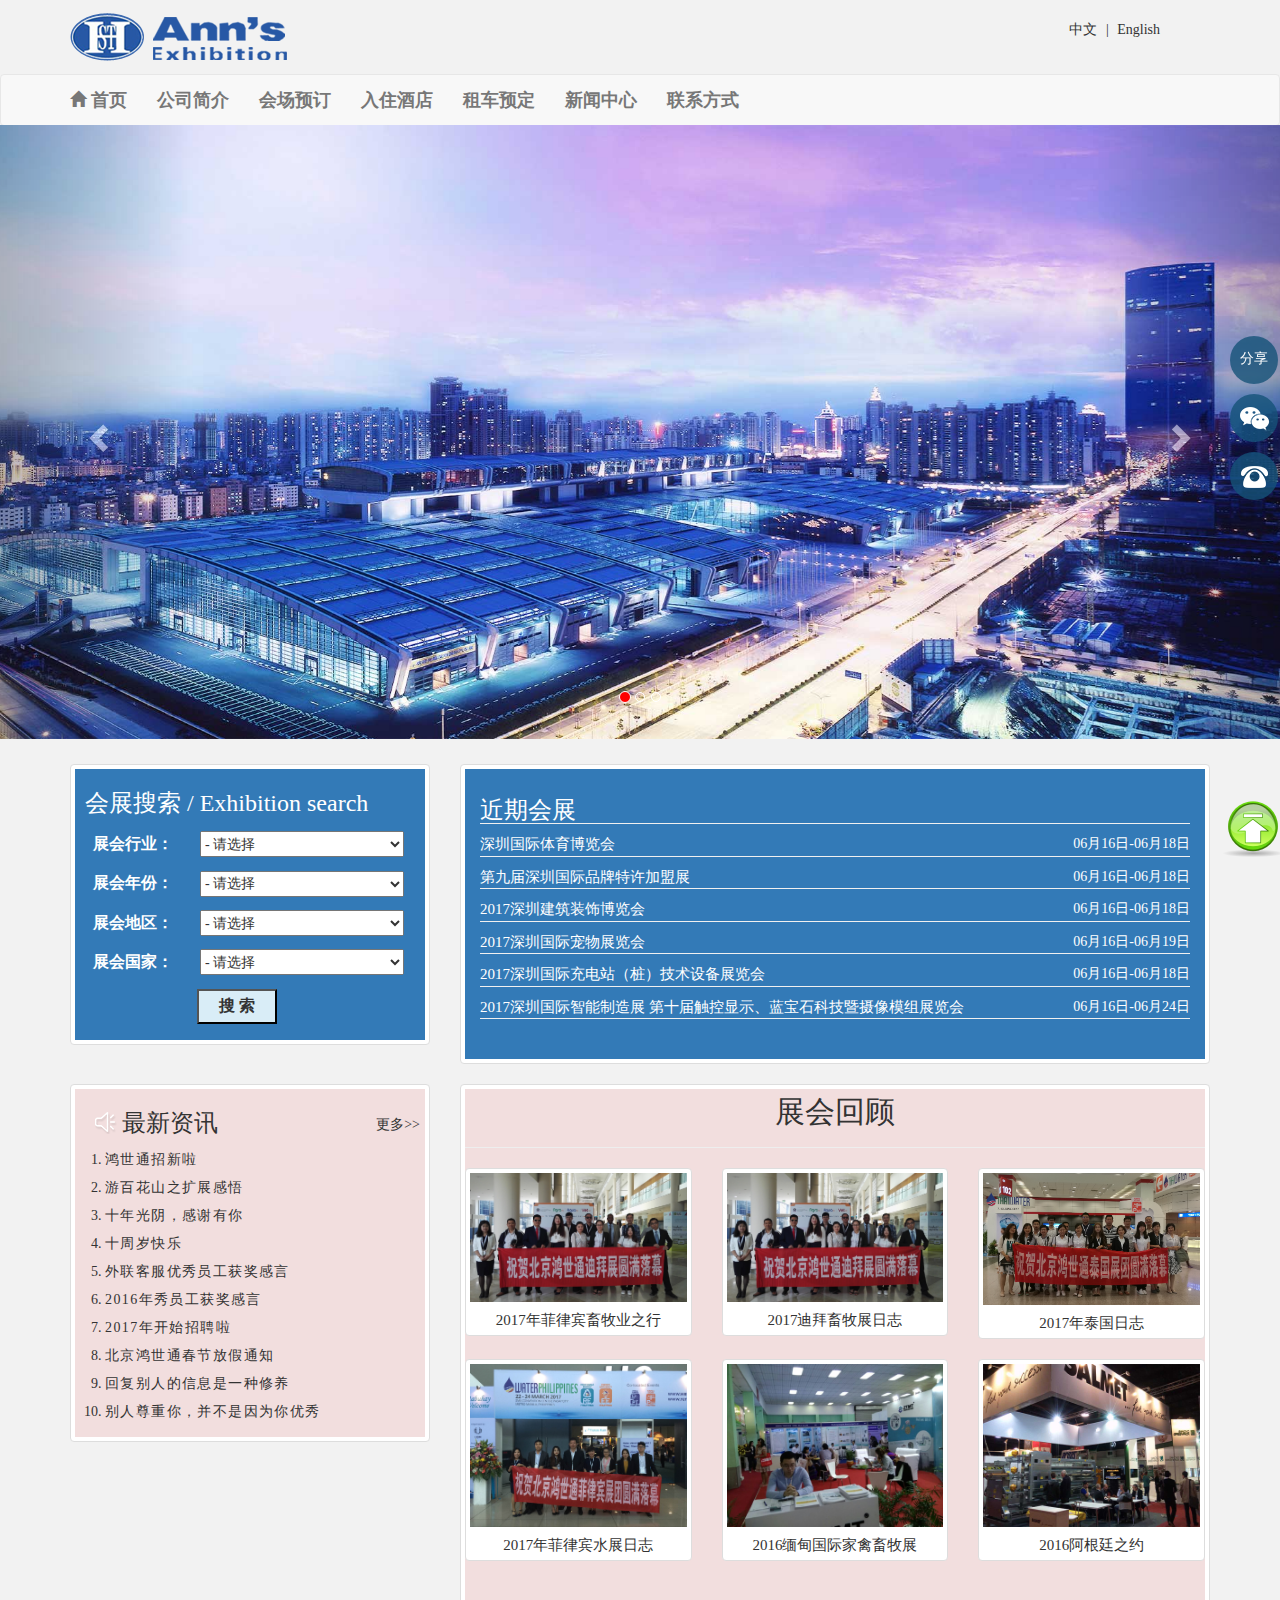
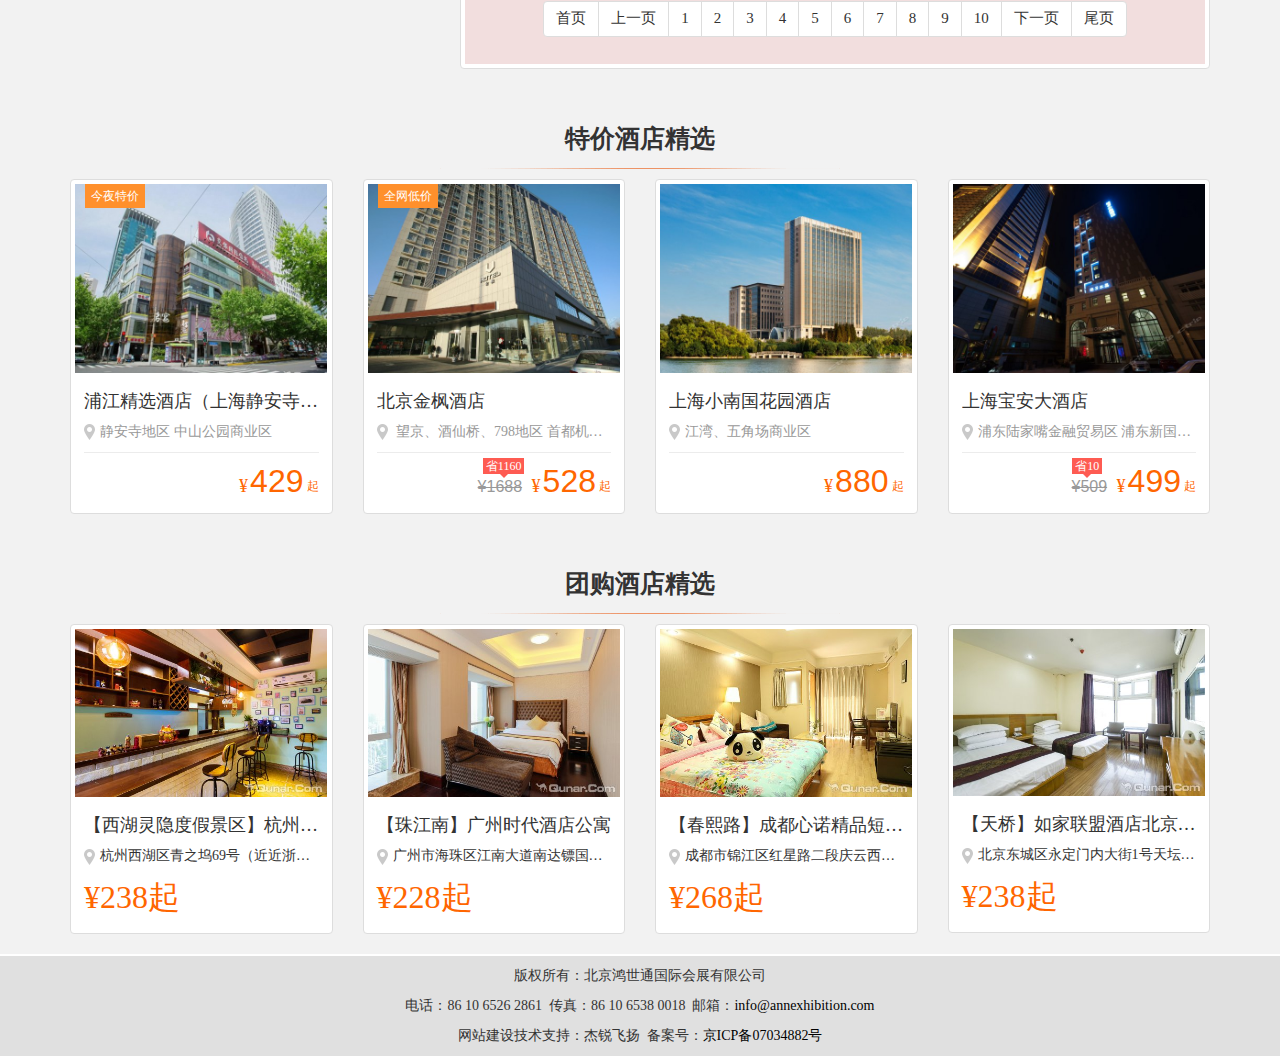
==== commit 33a681f5: "修改" ====
--- a/index.html
+++ b/index.html
@@ -472,7 +472,7 @@
 </div>
 </div>
 </div>
-<div class="row">
+<!--<div class="row">
 <div class="col-md-3 col-sm-3">
 <div class="thumbnail">
     <div class="tp">
@@ -544,7 +544,7 @@
 </div>
 
 
-</div>
+</div>-->
 </div>
 </section>
 
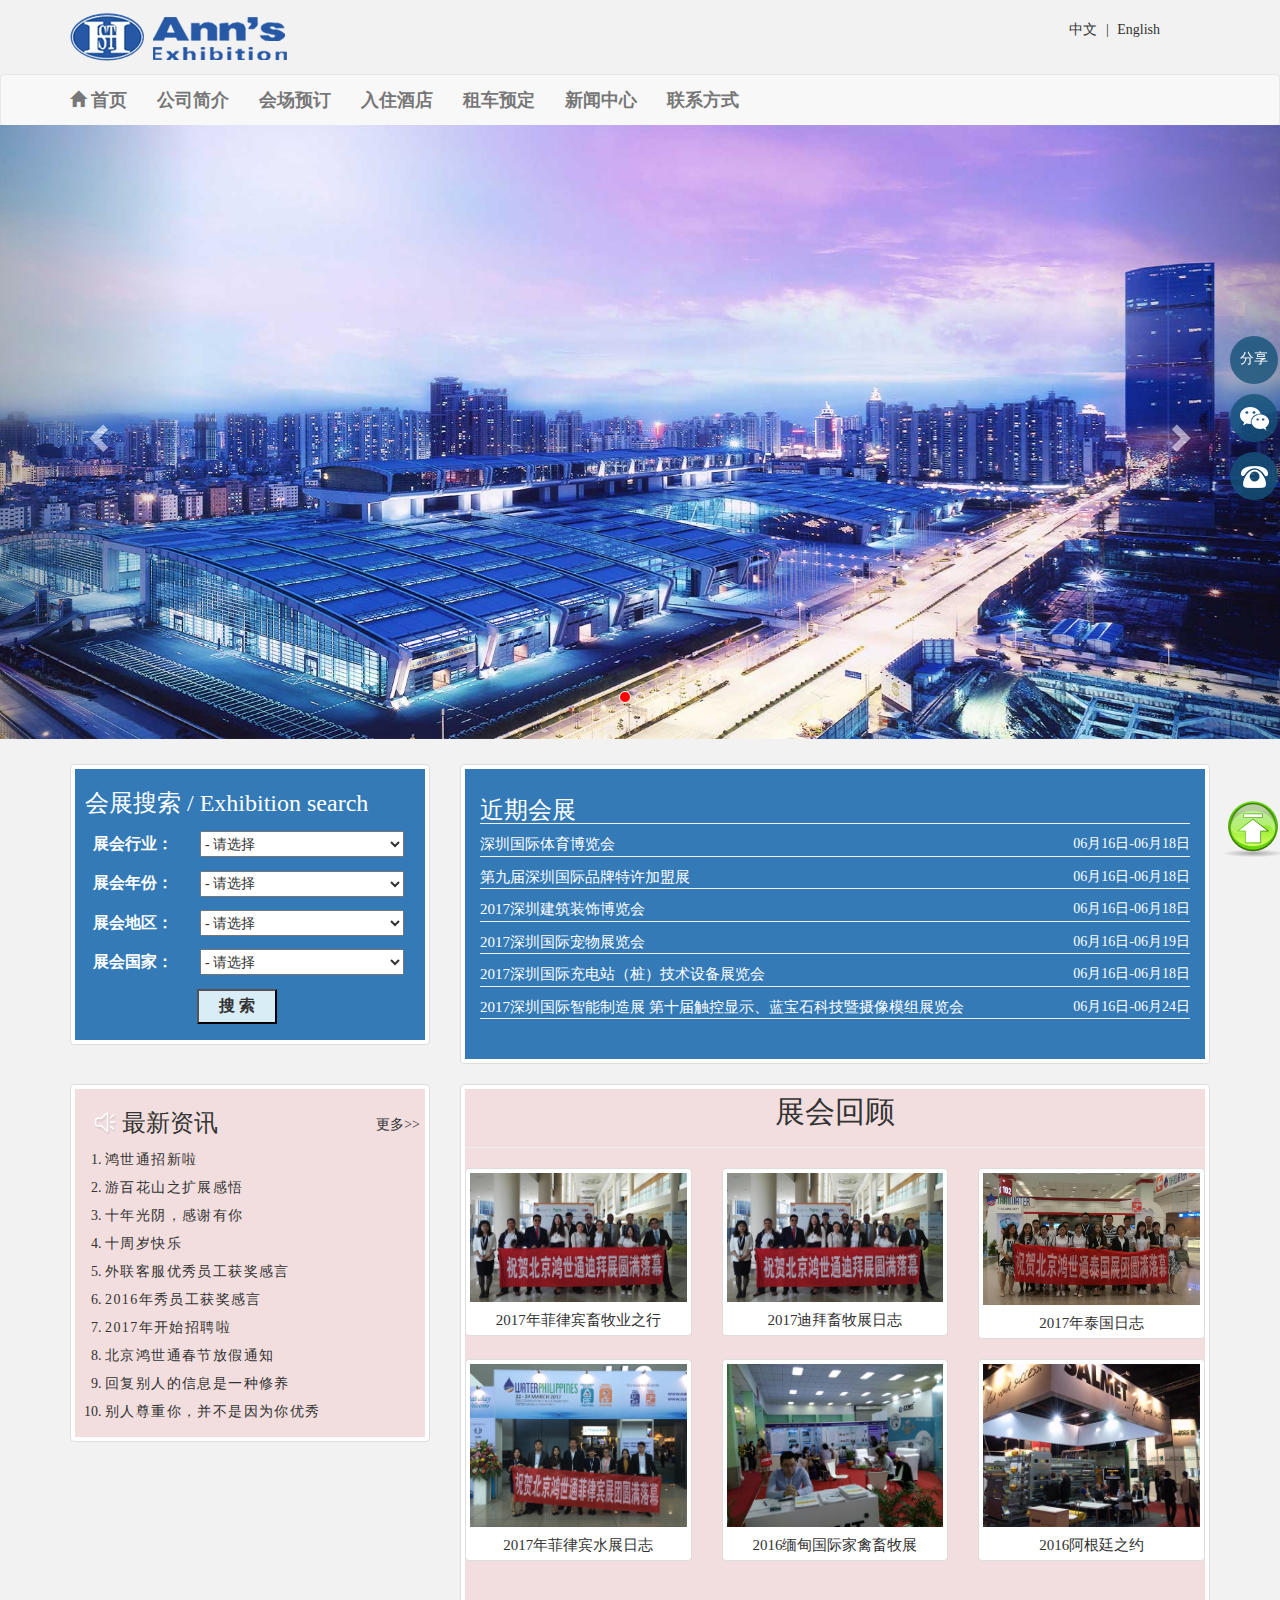
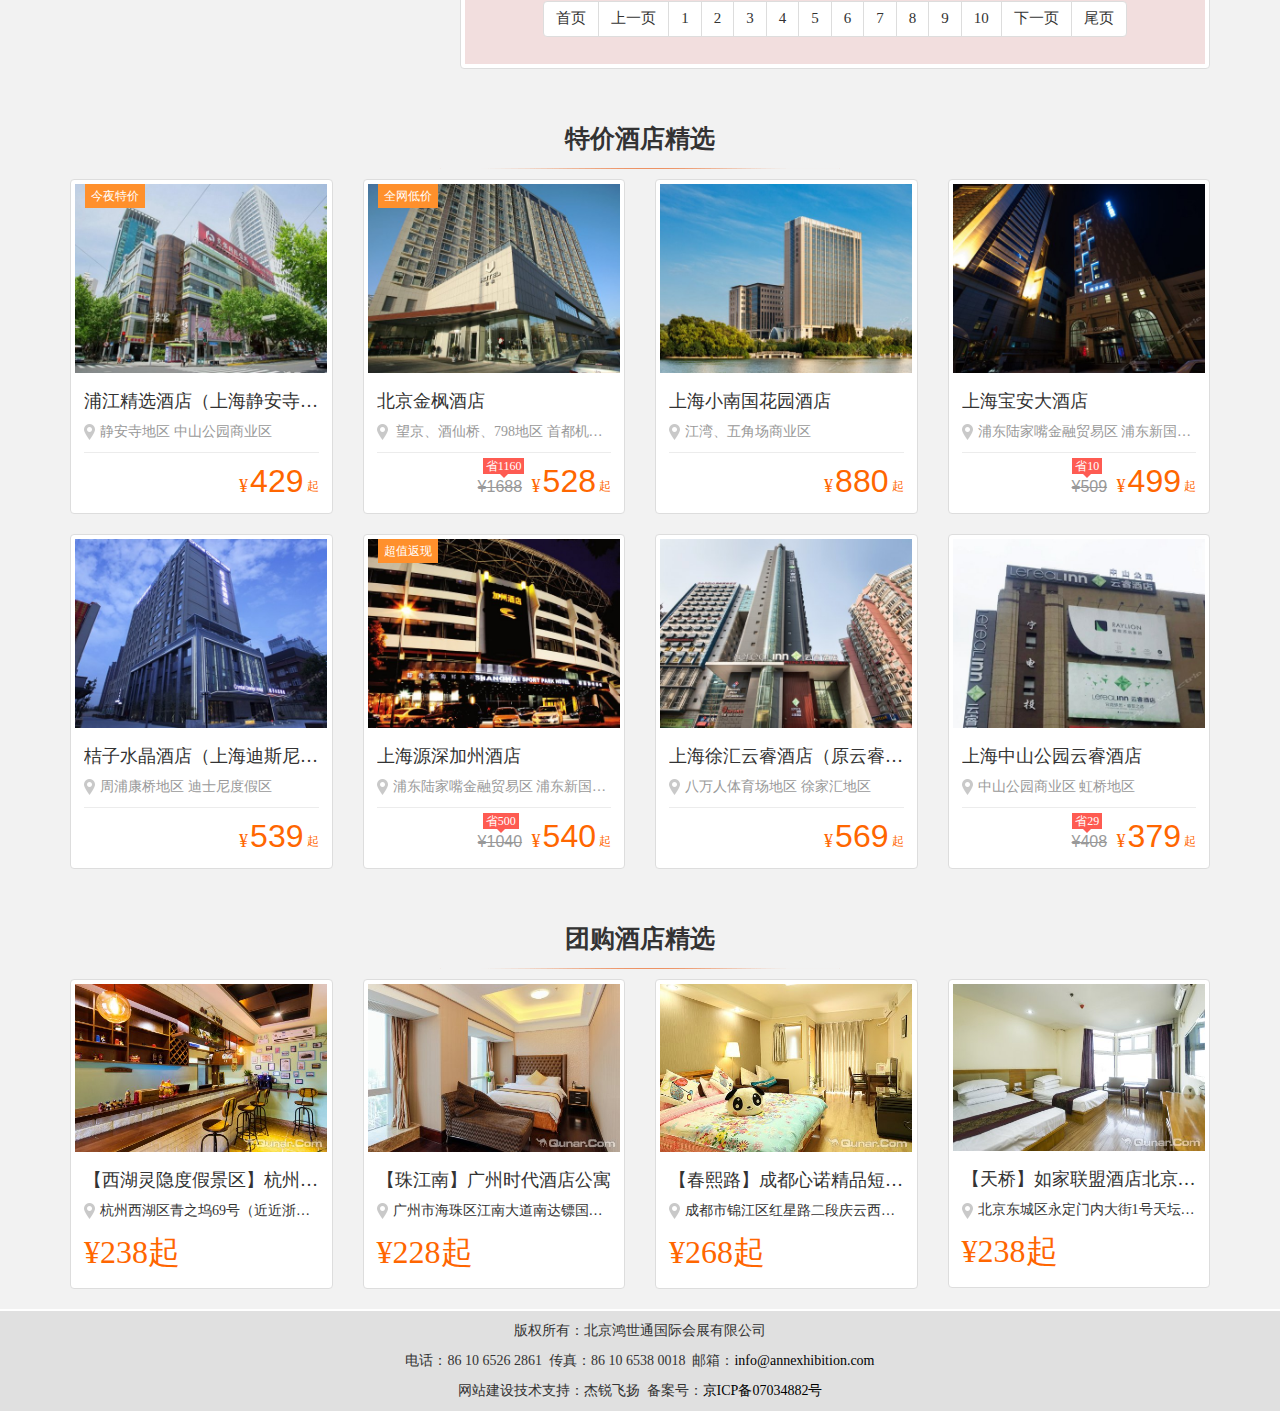
==== commit aafc7871: "修改" ====
--- a/index.html
+++ b/index.html
@@ -8,8 +8,8 @@
 <link rel="stylesheet" href="css/style.css">
 </head>
 <script>
-    function shouji(){
-        var a=document.getElementById("sjewm");
+    function fenxiang(){
+        var a=document.getElementById("fxlj");
         if (a.style.display=="block"){
             a.style.display="none";
         }else {
@@ -55,7 +55,7 @@
                 var speed = 1 + acceleration;
 
                 function getScrollTop() { //取得滚动条的竖直距离 
-                    return document.documentElement.scrollTop || document.body.scrollTop;
+                    return document.documentElement.scrollTop ||  document.body.scrollTop;  //||或
                 }
 
                 function setScrollTop(value) { //设置滚动条的竖直距离,实现效果的关键就是在很短的间隔时间内不断地修改滚动条的竖直距离,以实现滚动效果 
@@ -175,9 +175,9 @@
 
    <!--侧边部分开始-->
     <div class="index-sider">
-        <div class="shouji" onclick="shouji()">分享</div>
-        <div class="sjewm" id="sjewm">
-            <a href="#"><img src="img/fenx.png" alt=""></a>
+        <div class="fenxiang" onclick="fenxiang()">分享</div>
+        <div class="fxlj" id="fxlj">
+            <a href="https://www.baidu.com/"><img src="img/fenx.png" alt=""></a>
         </div>
         <div class="weix" onclick="weix()">
             <img src="img/wx.png" alt="">
@@ -472,7 +472,7 @@
 </div>
 </div>
 </div>
-<!--<div class="row">
+<div class="row">
 <div class="col-md-3 col-sm-3">
 <div class="thumbnail">
     <div class="tp">
@@ -544,7 +544,7 @@
 </div>
 
 
-</div>-->
+</div>
 </div>
 </section>
 
--- a/css/style.css
+++ b/css/style.css
@@ -102,7 +102,7 @@
 
 .index-sider .weix,
 .index-sider .dh,
-.index-sider .shouji {
+.index-sider .fenxiang {
     width: 48px;
     height: 48px;
     text-align: center;
@@ -119,7 +119,7 @@
 
 .index-sider .ewm,
 .index-sider .dianh,
-.index-sider .sjewm {
+.index-sider .fxlj {
     position: absolute;
     width: 156px;
     height: 182px;
@@ -132,20 +132,20 @@
     text-align: center;
 }
 
-.index-sider .sjewm {
+.index-sider .fxlj {
     width: 156px;
     height: 160px;
     top: 10px;
     display: none;
 }
 
-.index-sider .sjewm img {
+.index-sider .fxlj img {
     position: absolute;
     right: 7px;
     top: 0;
 }
 
-.index-sider .sjewm span {
+.index-sider .fxlj span {
     display: block;
     color: #FFF;
     font-size: 14px;
@@ -160,7 +160,6 @@
     line-height: 43px;
     text-align: center;
 }
-
 .index-sider .dianh {
     width: 156px;
     height: 126px;
